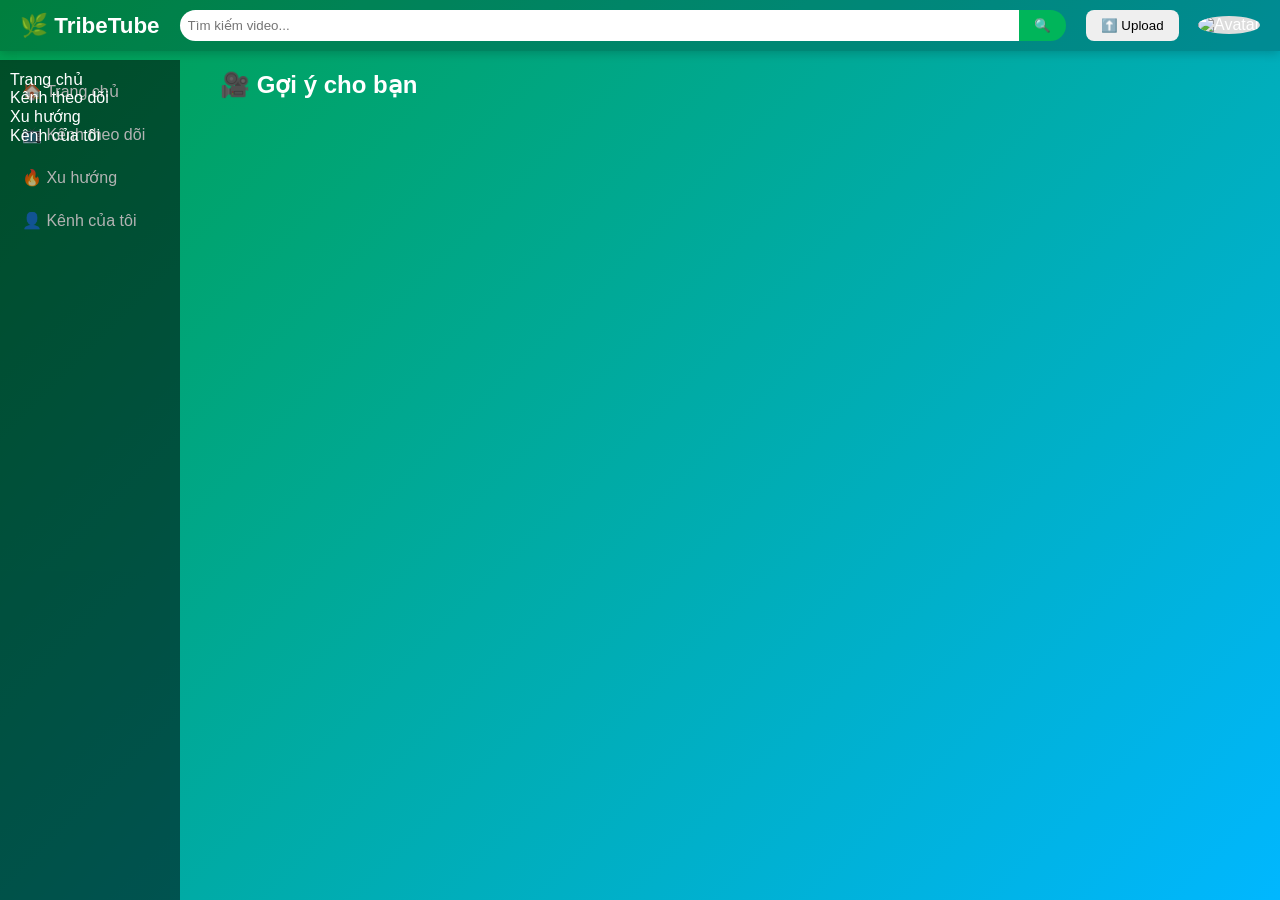
==== index.html @ 8749ccd2 "Update index.html" ====
<!DOCTYPE html>
<html lang="vi">
<head>
  <meta charset="UTF-8">
  <meta name="viewport" content="width=device-width, initial-scale=1.0">
  <title>TribeTube</title>
  <link rel="stylesheet" href="style.css">
</head>
<body>
  <header class="header">
    <div class="logo">🌿 TribeTube</div>
    <div class="search-bar">
      <input type="text" placeholder="Tìm kiếm video..." id="searchInput">
      <button id="searchBtn">🔍</button>
    </div>
    <div class="user-actions">
      <button id="uploadBtn">⬆️ Upload</button>
      <img src="https://i.imgur.com/0y0y0y0.png" alt="Avatar" class="avatar">
    </div>
  </header>

  <nav class="sidebar">
    <a href="#">🏠 Trang chủ</a>
    <a href="#">📺 Kênh theo dõi</a>
    <a href="#">🔥 Xu hướng</a>
    <a href="#">👤 Kênh của tôi</a>
  </nav>

  <main class="main-content">
    <h2>🎥 Gợi ý cho bạn</h2>
    <div id="videoFeed" class="video-grid">
      <!-- Video sẽ hiển thị tại đây -->
    </div>
  </main>

  <!-- Modal upload -->
  <div id="uploadModal" class="modal hidden">
    <div class="modal-content">
      <span id="closeModal">&times;</span>
      <h3>Tải video lên</h3>
      <input type="file" id="videoFile" accept="video/*">
      <input type="text" id="videoTitle" placeholder="Tiêu đề">
      <textarea id="videoDesc" placeholder="Mô tả video..."></textarea>
      <button id="confirmUpload">Tải lên</button>
    </div>
  </div>

  <script src="app.js"></script>
</body>
</html>

<link rel="stylesheet" href="style.css">
<script src="app.js" defer></script>
<div class="sidebar">
  <div class="nav-item" data-target="home">Trang chủ</div>
  <div class="nav-item" data-target="follow">Kênh theo dõi</div>
  <div class="nav-item" data-target="trend">Xu hướng</div>
  <div class="nav-item" data-target="mychannel">Kênh của tôi</div>
</div>
---- style.css ----
* {
  margin: 0;
  padding: 0;
  box-sizing: border-box;
  font-family: "Segoe UI", sans-serif;
}

body {
  display: flex;
  flex-direction: column;
  height: 100vh;
  background: linear-gradient(135deg, #009f4d, #00b7ff);
  color: #fff;
}

/* Header */
.header {
  display: flex;
  align-items: center;
  justify-content: space-between;
  background-color: rgba(0,0,0,0.2);
  padding: 10px 20px;
  box-shadow: 0 2px 10px rgba(0,0,0,0.2);
}

.logo {
  font-size: 1.4rem;
  font-weight: bold;
}

.search-bar {
  flex: 1;
  margin: 0 20px;
  display: flex;
  align-items: center;
}

.search-bar input {
  flex: 1;
  padding: 8px;
  border-radius: 20px 0 0 20px;
  border: none;
  outline: none;
}

.search-bar button {
  padding: 8px 15px;
  border-radius: 0 20px 20px 0;
  border: none;
  background: #00b55a;
  color: white;
  cursor: pointer;
  transition: 0.3s;
}
.search-bar button:hover {
  background: #00994a;
}

/* Sidebar */
.sidebar {
  position: fixed;
  top: 60px;
  left: 0;
  width: 180px;
  height: calc(100vh - 60px);
  background: rgba(0,0,0,0.3);
  display: flex;
  flex-direction: column;
  padding: 10px;
}

.sidebar a {
  color: #fff;
  text-decoration: none;
  padding: 12px;
  border-radius: 8px;
  transition: 0.3s;
}

.sidebar a:hover {
  background-color: rgba(255,255,255,0.15);
}

/* Main content */
.main-content {
  margin-left: 200px;
  padding: 20px;
}

.video-grid {
  display: grid;
  grid-template-columns: repeat(auto-fill, minmax(220px, 1fr));
  gap: 20px;
  margin-top: 20px;
}

.video-card {
  background: rgba(255,255,255,0.1);
  border-radius: 12px;
  overflow: hidden;
  transition: 0.3s;
  cursor: pointer;
}

.video-card:hover {
  transform: translateY(-5px);
  box-shadow: 0 5px 20px rgba(0,0,0,0.2);
}

.video-thumb {
  width: 100%;
  height: 130px;
  object-fit: cover;
}

.video-info {
  padding: 10px;
}

/* Modal upload */
.modal {
  position: fixed;
  top: 0; left: 0;
  width: 100%;
  height: 100%;
  display: flex;
  justify-content: center;
  align-items: center;
  background: rgba(0,0,0,0.6);
}

.modal.hidden {
  display: none;
}

.modal-content {
  background: #fff;
  color: #000;
  padding: 20px;
  border-radius: 12px;
  width: 400px;
  position: relative;
}

#closeModal {
  position: absolute;
  right: 10px;
  top: 10px;
  cursor: pointer;
  font-size: 18px;
  font-weight: bold;
}

button {
  cursor: pointer;
  border: none;
  padding: 8px 15px;
  border-radius: 8px;
}

.avatar {
  width: 35px;
  height: 35px;
  border-radius: 50%;
  background: #ddd;
  margin-left: 15px;
}
---- style.css ----
* {
  margin: 0;
  padding: 0;
  box-sizing: border-box;
  font-family: "Segoe UI", sans-serif;
}

body {
  display: flex;
  flex-direction: column;
  height: 100vh;
  background: linear-gradient(135deg, #009f4d, #00b7ff);
  color: #fff;
}

/* Header */
.header {
  display: flex;
  align-items: center;
  justify-content: space-between;
  background-color: rgba(0,0,0,0.2);
  padding: 10px 20px;
  box-shadow: 0 2px 10px rgba(0,0,0,0.2);
}

.logo {
  font-size: 1.4rem;
  font-weight: bold;
}

.search-bar {
  flex: 1;
  margin: 0 20px;
  display: flex;
  align-items: center;
}

.search-bar input {
  flex: 1;
  padding: 8px;
  border-radius: 20px 0 0 20px;
  border: none;
  outline: none;
}

.search-bar button {
  padding: 8px 15px;
  border-radius: 0 20px 20px 0;
  border: none;
  background: #00b55a;
  color: white;
  cursor: pointer;
  transition: 0.3s;
}
.search-bar button:hover {
  background: #00994a;
}

/* Sidebar */
.sidebar {
  position: fixed;
  top: 60px;
  left: 0;
  width: 180px;
  height: calc(100vh - 60px);
  background: rgba(0,0,0,0.3);
  display: flex;
  flex-direction: column;
  padding: 10px;
}

.sidebar a {
  color: #fff;
  text-decoration: none;
  padding: 12px;
  border-radius: 8px;
  transition: 0.3s;
}

.sidebar a:hover {
  background-color: rgba(255,255,255,0.15);
}

/* Main content */
.main-content {
  margin-left: 200px;
  padding: 20px;
}

.video-grid {
  display: grid;
  grid-template-columns: repeat(auto-fill, minmax(220px, 1fr));
  gap: 20px;
  margin-top: 20px;
}

.video-card {
  background: rgba(255,255,255,0.1);
  border-radius: 12px;
  overflow: hidden;
  transition: 0.3s;
  cursor: pointer;
}

.video-card:hover {
  transform: translateY(-5px);
  box-shadow: 0 5px 20px rgba(0,0,0,0.2);
}

.video-thumb {
  width: 100%;
  height: 130px;
  object-fit: cover;
}

.video-info {
  padding: 10px;
}

/* Modal upload */
.modal {
  position: fixed;
  top: 0; left: 0;
  width: 100%;
  height: 100%;
  display: flex;
  justify-content: center;
  align-items: center;
  background: rgba(0,0,0,0.6);
}

.modal.hidden {
  display: none;
}

.modal-content {
  background: #fff;
  color: #000;
  padding: 20px;
  border-radius: 12px;
  width: 400px;
  position: relative;
}

#closeModal {
  position: absolute;
  right: 10px;
  top: 10px;
  cursor: pointer;
  font-size: 18px;
  font-weight: bold;
}

button {
  cursor: pointer;
  border: none;
  padding: 8px 15px;
  border-radius: 8px;
}

.avatar {
  width: 35px;
  height: 35px;
  border-radius: 50%;
  background: #ddd;
  margin-left: 15px;
}
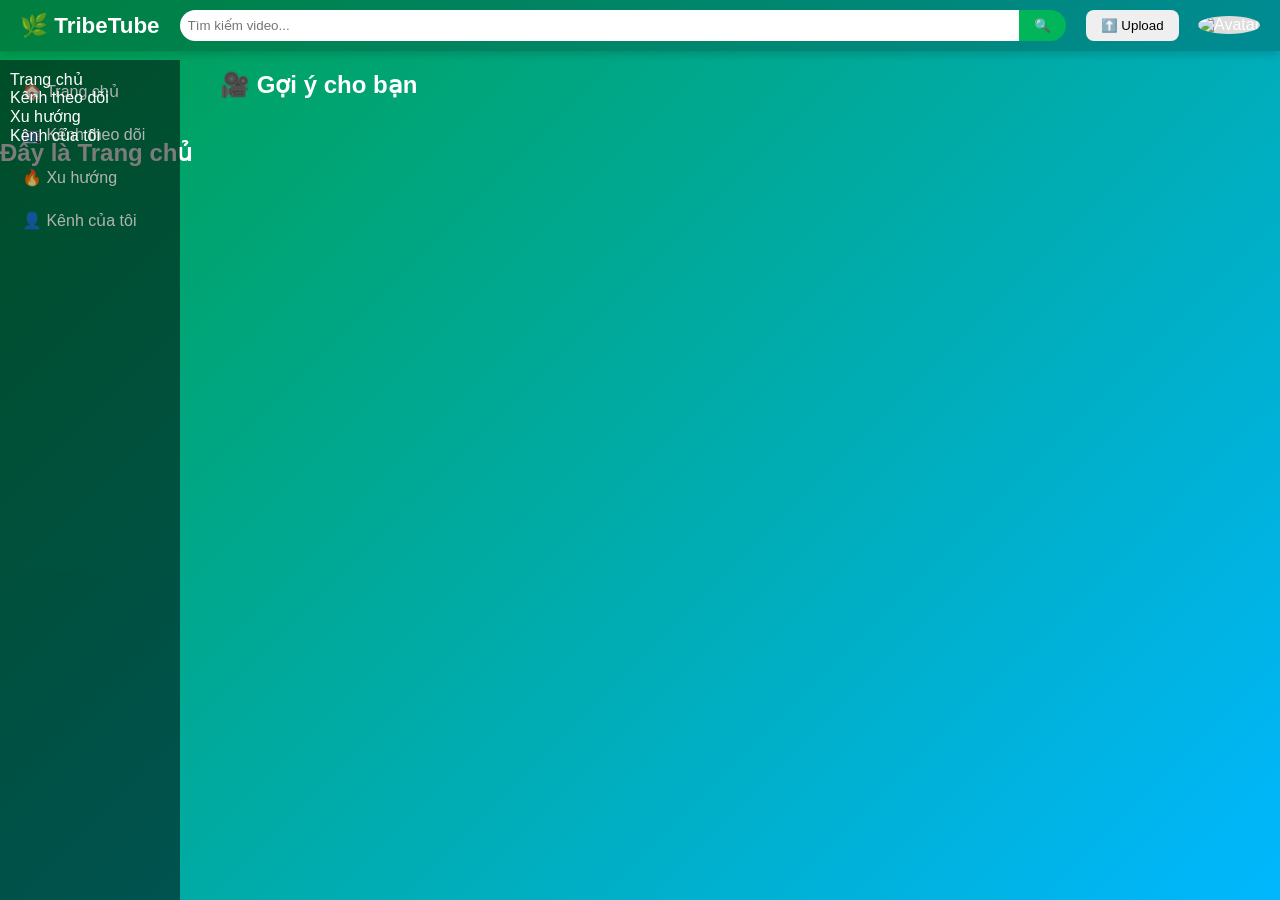
==== commit 50fe5e16: "Update index.html" ====
--- a/index.html
+++ b/index.html
@@ -57,3 +57,19 @@
   <div class="nav-item" data-target="trend">Xu hướng</div>
   <div class="nav-item" data-target="mychannel">Kênh của tôi</div>
 </div>
+<div id="home" class="page">
+  <h2>Đây là Trang chủ</h2>
+  <!-- danh sách video hoặc gợi ý -->
+</div>
+
+<div id="follow" class="page" style="display:none;">
+  <h2>Kênh bạn theo dõi</h2>
+</div>
+
+<div id="trend" class="page" style="display:none;">
+  <h2>Xu hướng hôm nay</h2>
+</div>
+
+<div id="mychannel" class="page" style="display:none;">
+  <h2>Kênh của tôi</h2>
+</div>
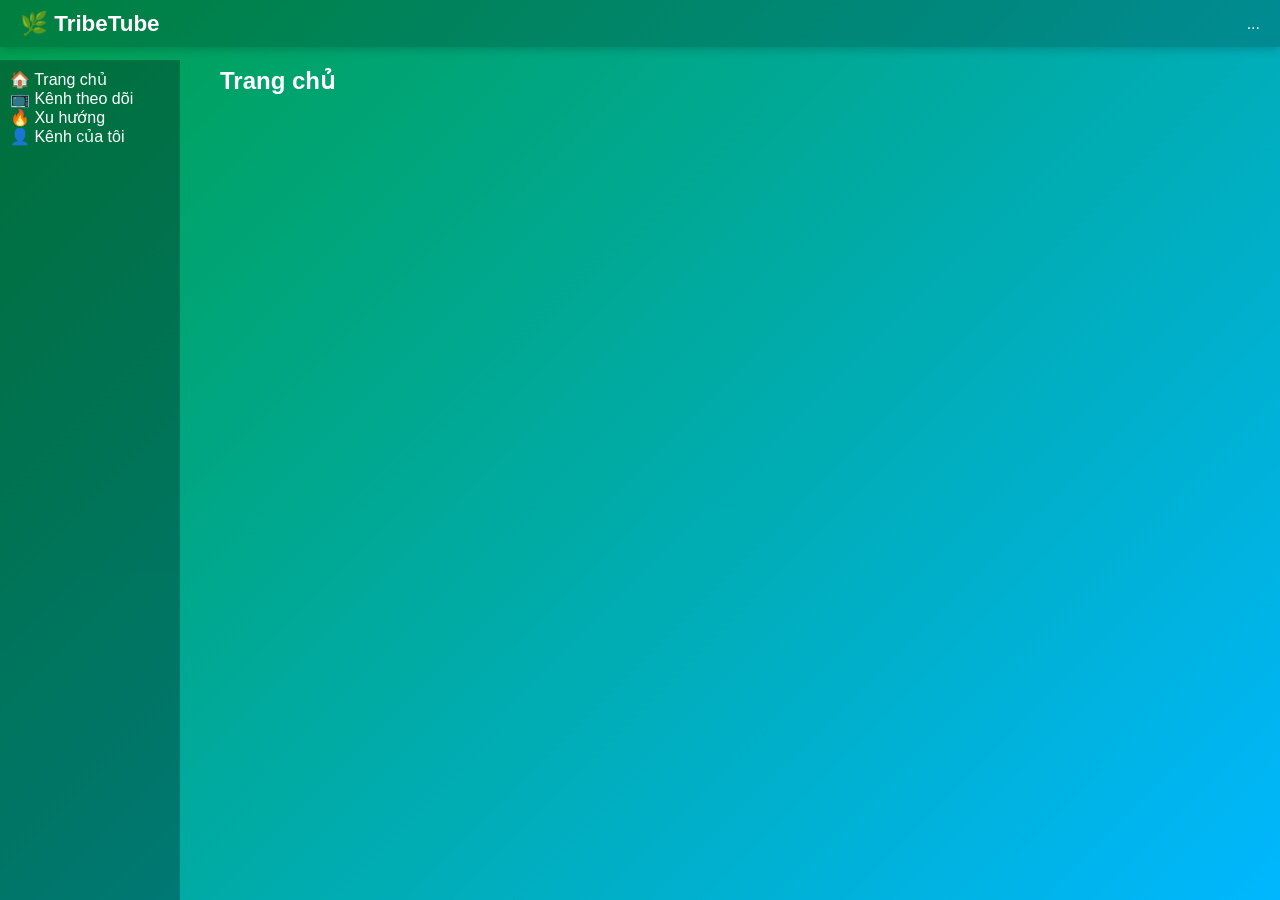
==== commit 6d5bcc40: "Update index.html" ====
--- a/index.html
+++ b/index.html
@@ -1,75 +1,41 @@
 <!DOCTYPE html>
 <html lang="vi">
 <head>
-  <meta charset="UTF-8">
-  <meta name="viewport" content="width=device-width, initial-scale=1.0">
+  <meta charset="UTF-8" />
+  <meta name="viewport" content="width=device-width, initial-scale=1.0" />
   <title>TribeTube</title>
-  <link rel="stylesheet" href="style.css">
+  <link rel="stylesheet" href="style.css" />
 </head>
 <body>
+
+  <!-- Đây là phần HTML chính -->
   <header class="header">
     <div class="logo">🌿 TribeTube</div>
-    <div class="search-bar">
-      <input type="text" placeholder="Tìm kiếm video..." id="searchInput">
-      <button id="searchBtn">🔍</button>
-    </div>
-    <div class="user-actions">
-      <button id="uploadBtn">⬆️ Upload</button>
-      <img src="https://i.imgur.com/0y0y0y0.png" alt="Avatar" class="avatar">
-    </div>
+    ...
   </header>
 
   <nav class="sidebar">
-    <a href="#">🏠 Trang chủ</a>
-    <a href="#">📺 Kênh theo dõi</a>
-    <a href="#">🔥 Xu hướng</a>
-    <a href="#">👤 Kênh của tôi</a>
+    <div class="nav-item" data-target="home">🏠 Trang chủ</div>
+    <div class="nav-item" data-target="follow">📺 Kênh theo dõi</div>
+    <div class="nav-item" data-target="trend">🔥 Xu hướng</div>
+    <div class="nav-item" data-target="mychannel">👤 Kênh của tôi</div>
   </nav>
 
   <main class="main-content">
-    <h2>🎥 Gợi ý cho bạn</h2>
-    <div id="videoFeed" class="video-grid">
-      <!-- Video sẽ hiển thị tại đây -->
+    <div id="home" class="page">
+      <h2>Trang chủ</h2>
+    </div>
+    <div id="follow" class="page" style="display:none;">
+      <h2>Kênh theo dõi</h2>
+    </div>
+    <div id="trend" class="page" style="display:none;">
+      <h2>Xu hướng</h2>
+    </div>
+    <div id="mychannel" class="page" style="display:none;">
+      <h2>Kênh của tôi</h2>
     </div>
   </main>
-
-  <!-- Modal upload -->
-  <div id="uploadModal" class="modal hidden">
-    <div class="modal-content">
-      <span id="closeModal">&times;</span>
-      <h3>Tải video lên</h3>
-      <input type="file" id="videoFile" accept="video/*">
-      <input type="text" id="videoTitle" placeholder="Tiêu đề">
-      <textarea id="videoDesc" placeholder="Mô tả video..."></textarea>
-      <button id="confirmUpload">Tải lên</button>
-    </div>
-  </div>
 
   <script src="app.js"></script>
 </body>
 </html>
-
-<link rel="stylesheet" href="style.css">
-<script src="app.js" defer></script>
-<div class="sidebar">
-  <div class="nav-item" data-target="home">Trang chủ</div>
-  <div class="nav-item" data-target="follow">Kênh theo dõi</div>
-  <div class="nav-item" data-target="trend">Xu hướng</div>
-  <div class="nav-item" data-target="mychannel">Kênh của tôi</div>
-</div>
-<div id="home" class="page">
-  <h2>Đây là Trang chủ</h2>
-  <!-- danh sách video hoặc gợi ý -->
-</div>
-
-<div id="follow" class="page" style="display:none;">
-  <h2>Kênh bạn theo dõi</h2>
-</div>
-
-<div id="trend" class="page" style="display:none;">
-  <h2>Xu hướng hôm nay</h2>
-</div>
-
-<div id="mychannel" class="page" style="display:none;">
-  <h2>Kênh của tôi</h2>
-</div>
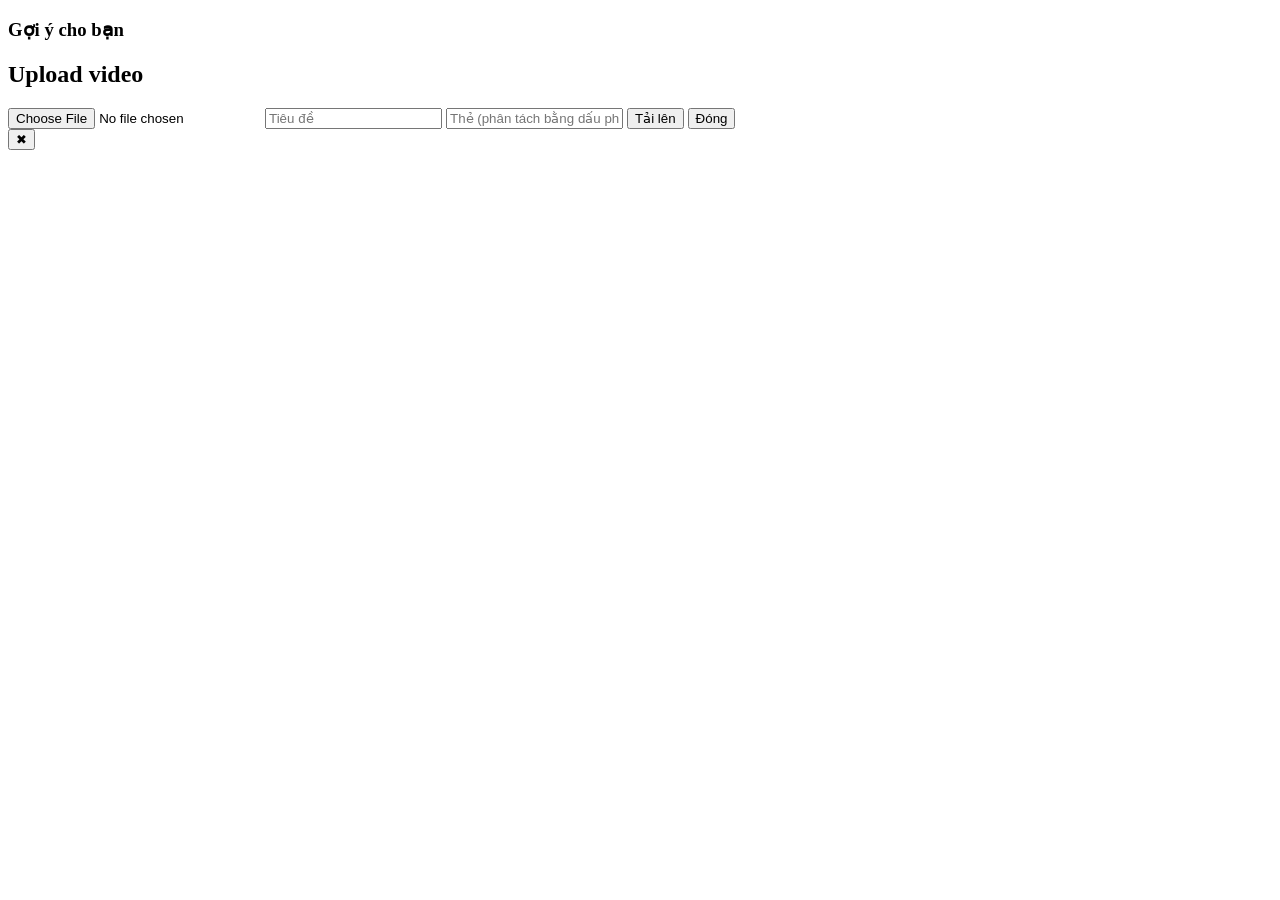
==== commit deeebce6: "Update index.html" ====
--- a/index.html
+++ b/index.html
@@ -1,41 +1,46 @@
 <!DOCTYPE html>
-<html lang="vi">
-<head>
-  <meta charset="UTF-8" />
-  <meta name="viewport" content="width=device-width, initial-scale=1.0" />
-  <title>TribeTube</title>
-  <link rel="stylesheet" href="style.css" />
-</head>
-<body>
+</nav>
+</aside>
 
-  <!-- Đây là phần HTML chính -->
-  <header class="header">
-    <div class="logo">🌿 TribeTube</div>
-    ...
-  </header>
 
-  <nav class="sidebar">
-    <div class="nav-item" data-target="home">🏠 Trang chủ</div>
-    <div class="nav-item" data-target="follow">📺 Kênh theo dõi</div>
-    <div class="nav-item" data-target="trend">🔥 Xu hướng</div>
-    <div class="nav-item" data-target="mychannel">👤 Kênh của tôi</div>
-  </nav>
+<section class="center" id="centerArea">
+<!-- dynamic content inserted here -->
+</section>
 
-  <main class="main-content">
-    <div id="home" class="page">
-      <h2>Trang chủ</h2>
-    </div>
-    <div id="follow" class="page" style="display:none;">
-      <h2>Kênh theo dõi</h2>
-    </div>
-    <div id="trend" class="page" style="display:none;">
-      <h2>Xu hướng</h2>
-    </div>
-    <div id="mychannel" class="page" style="display:none;">
-      <h2>Kênh của tôi</h2>
-    </div>
-  </main>
 
-  <script src="app.js"></script>
+<aside class="right" id="rightAside">
+<h3>Gợi ý cho bạn</h3>
+<div id="recommendList"></div>
+</aside>
+</main>
+
+
+<!-- Upload modal (hidden) -->
+<div id="uploadModal" class="modal hidden">
+<div class="modal-inner">
+<h2>Upload video</h2>
+<input id="videoFile" type="file" accept="video/*" />
+<input id="videoTitle" placeholder="Tiêu đề" />
+<input id="videoTags" placeholder="Thẻ (phân tách bằng dấu phẩy)" />
+<button id="doUploadBtn">Tải lên</button>
+<button id="closeUploadBtn">Đóng</button>
+<div id="uploadProgress"></div>
+</div>
+</div>
+
+
+<!-- Video player modal -->
+<div id="playerModal" class="modal hidden">
+<div class="modal-inner player-inner">
+<button id="closePlayer">✖</button>
+<div id="playerArea"></div>
+<div id="videoMeta"></div>
+<div id="commentBox"></div>
+</div>
+</div>
+
+
+<script type="module" src="app.js"></script>
+<!-- Firebase SDKs are imported inside app.js as modules -->
 </body>
 </html>
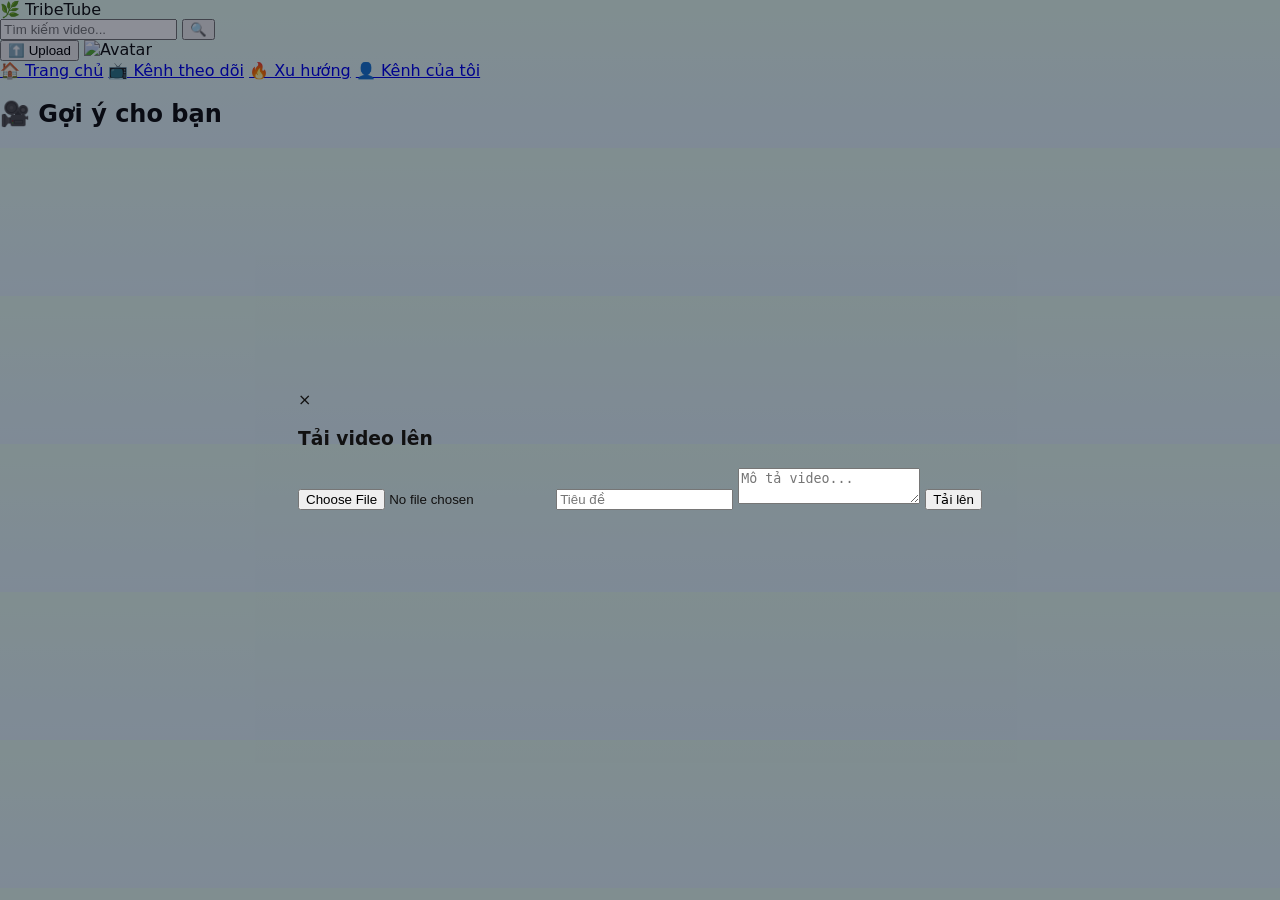
==== commit 93be3b8e: "Update index.html" ====
--- a/index.html
+++ b/index.html
@@ -1,46 +1,50 @@
 <!DOCTYPE html>
-</nav>
-</aside>
+<html lang="vi">
+<head>
+  <meta charset="UTF-8">
+  <meta name="viewport" content="width=device-width, initial-scale=1.0">
+  <title>TribeTube</title>
+  <link rel="stylesheet" href="style.css">
+</head>
+<body>
+  <header class="header">
+    <div class="logo">🌿 TribeTube</div>
+    <div class="search-bar">
+      <input type="text" placeholder="Tìm kiếm video..." id="searchInput">
+      <button id="searchBtn">🔍</button>
+    </div>
+    <div class="user-actions">
+      <button id="uploadBtn">⬆️ Upload</button>
+      <img src="https://i.imgur.com/0y0y0y0.png" alt="Avatar" class="avatar">
+    </div>
+  </header>
 
+  <nav class="sidebar">
+    <a href="#">🏠 Trang chủ</a>
+    <a href="#">📺 Kênh theo dõi</a>
+    <a href="#">🔥 Xu hướng</a>
+    <a href="#">👤 Kênh của tôi</a>
+  </nav>
 
-<section class="center" id="centerArea">
-<!-- dynamic content inserted here -->
-</section>
+  <main class="main-content">
+    <h2>🎥 Gợi ý cho bạn</h2>
+    <div id="videoFeed" class="video-grid">
+      <!-- Video sẽ hiển thị tại đây -->
+    </div>
+  </main>
 
+  <!-- Modal upload -->
+  <div id="uploadModal" class="modal hidden">
+    <div class="modal-content">
+      <span id="closeModal">&times;</span>
+      <h3>Tải video lên</h3>
+      <input type="file" id="videoFile" accept="video/*">
+      <input type="text" id="videoTitle" placeholder="Tiêu đề">
+      <textarea id="videoDesc" placeholder="Mô tả video..."></textarea>
+      <button id="confirmUpload">Tải lên</button>
+    </div>
+  </div>
 
-<aside class="right" id="rightAside">
-<h3>Gợi ý cho bạn</h3>
-<div id="recommendList"></div>
-</aside>
-</main>
-
-
-<!-- Upload modal (hidden) -->
-<div id="uploadModal" class="modal hidden">
-<div class="modal-inner">
-<h2>Upload video</h2>
-<input id="videoFile" type="file" accept="video/*" />
-<input id="videoTitle" placeholder="Tiêu đề" />
-<input id="videoTags" placeholder="Thẻ (phân tách bằng dấu phẩy)" />
-<button id="doUploadBtn">Tải lên</button>
-<button id="closeUploadBtn">Đóng</button>
-<div id="uploadProgress"></div>
-</div>
-</div>
-
-
-<!-- Video player modal -->
-<div id="playerModal" class="modal hidden">
-<div class="modal-inner player-inner">
-<button id="closePlayer">✖</button>
-<div id="playerArea"></div>
-<div id="videoMeta"></div>
-<div id="commentBox"></div>
-</div>
-</div>
-
-
-<script type="module" src="app.js"></script>
-<!-- Firebase SDKs are imported inside app.js as modules -->
+  <script src="app.js"></script>
 </body>
 </html>
--- a/style.css
+++ b/style.css
@@ -0,0 +1,50 @@
+/* Simple, modern green+blue theme */
+:root{
+--green-1:#00b37e;
+--green-2:#00a18a;
+--blue-1:#00a6ff;
+--bg:#e9fff3;
+--card:#ffffff;
+--muted:#6b7280;
+}
+*{box-sizing:border-box}
+body{margin:0;font-family:Inter,system-ui,Arial,sans-serif;background:linear-gradient(180deg,var(--bg) 0%,#e6f7ff 100%);color:#111}
+.topbar{display:flex;align-items:center;justify-content:space-between;padding:12px 18px;background:linear-gradient(90deg,var(--green-1),var(--blue-1));color:#fff;position:sticky;top:0;z-index:50}
+.brand{font-weight:800;font-size:20px}
+.brand span{color:rgba(255,255,255,0.9);font-weight:700}
+.search-area{display:flex;align-items:center;gap:8px}
+.search-area input{padding:8px 12px;border-radius:20px;border:none;width:320px}
+.actions{display:flex;gap:10px;align-items:center}
+.actions button{background:rgba(255,255,255,0.12);border:none;color:#fff;padding:8px 12px;border-radius:10px;cursor:pointer}
+.hidden{display:none}
+
+
+.layout{display:grid;grid-template-columns:220px 1fr 320px;gap:18px;padding:18px}
+.left nav a{display:block;padding:10px;border-radius:8px;margin-bottom:6px;color:#073b2b;text-decoration:none}
+.left nav a:hover{background:rgba(0,0,0,0.04)}
+.center{display:grid;grid-template-columns:repeat(auto-fill,minmax(260px,1fr));gap:18px}
+.card{background:var(--card);border-radius:12px;overflow:hidden;box-shadow:0 6px 18px rgba(2,46,37,0.08);transition:transform .18s,box-shadow .18s}
+.card:hover{transform:translateY(-6px);box-shadow:0 12px 28px rgba(2,46,37,0.12)}
+.thumb{width:100%;height:160px;object-fit:cover}
+.meta{padding:10px}
+.title{font-weight:600;color:var(--green-2)}
+.channel{font-size:13px;color:var(--muted)}
+.views{font-size:12px;color:#94a3b8;margin-top:6px}
+.right{padding-left:6px}
+.reco-item{display:flex;gap:10px;padding:10px;border-radius:8px}
+.reco-item img{width:100px;height:60px;object-fit:cover;border-radius:6px}
+
+
+.modal{position:fixed;inset:0;background:rgba(2,6,23,0.45);display:flex;align-items:center;justify-content:center}
+.modal-inner{background:white;padding:18px;border-radius:12px;width:560px;max-width:95%}
+.player-inner{width:900px;max-width:95%}
+#playerArea video{width:100%;height:480px;background:#000}
+#commentBox{margin-top:12px}
+.comment{padding:8px;border-radius:8px;border:1px solid #eef2f7;margin-bottom:8px}
+
+
+@media (max-width:980px){.layout{grid-template-columns:1fr}.right{display:none}}
+
+
+/* small helpers */
+.btn-link{background:none;border:none;color:var(--blue-1);cursor:pointer}
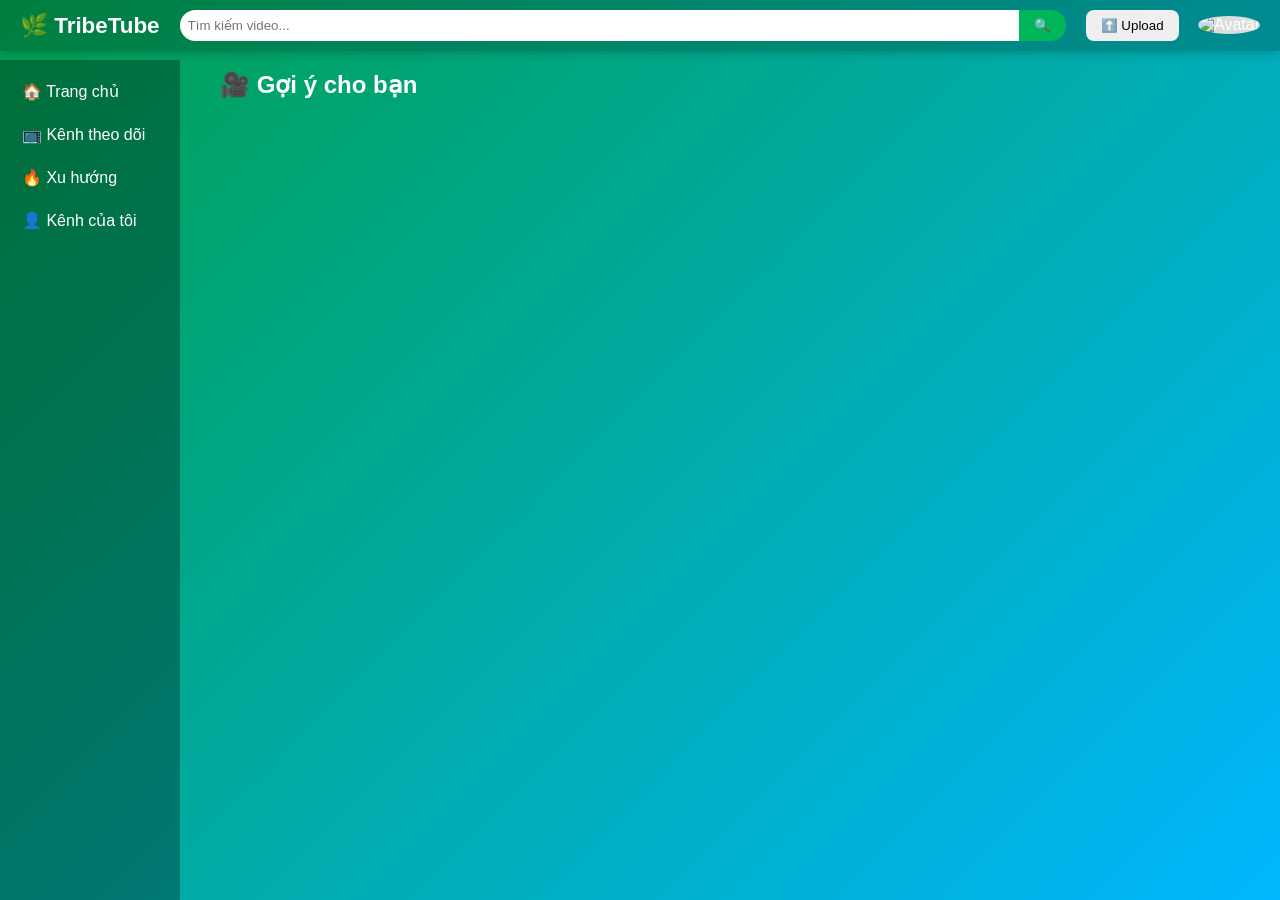
==== commit 74928016: "Update index.html" ====
--- a/index.html
+++ b/index.html
@@ -3,7 +3,7 @@
 <head>
   <meta charset="UTF-8">
   <meta name="viewport" content="width=device-width, initial-scale=1.0">
-  <title>TribeTube</title>
+  <title>TribeTube - Gợi ý</title>
   <link rel="stylesheet" href="style.css">
 </head>
 <body>
@@ -20,20 +20,17 @@
   </header>
 
   <nav class="sidebar">
-    <a href="#">🏠 Trang chủ</a>
-    <a href="#">📺 Kênh theo dõi</a>
-    <a href="#">🔥 Xu hướng</a>
-    <a href="#">👤 Kênh của tôi</a>
+    <a href="home.html">🏠 Trang chủ</a>
+    <a href="following.html">📺 Kênh theo dõi</a>
+    <a href="trend.html">🔥 Xu hướng</a>
+    <a href="mychannel.html">👤 Kênh của tôi</a>
   </nav>
 
   <main class="main-content">
     <h2>🎥 Gợi ý cho bạn</h2>
-    <div id="videoFeed" class="video-grid">
-      <!-- Video sẽ hiển thị tại đây -->
-    </div>
+    <div id="videoFeed" class="video-grid"></div>
   </main>
 
-  <!-- Modal upload -->
   <div id="uploadModal" class="modal hidden">
     <div class="modal-content">
       <span id="closeModal">&times;</span>
--- a/style.css
+++ b/style.css
@@ -1,50 +1,167 @@
-/* Simple, modern green+blue theme */
-:root{
---green-1:#00b37e;
---green-2:#00a18a;
---blue-1:#00a6ff;
---bg:#e9fff3;
---card:#ffffff;
---muted:#6b7280;
+* {
+  margin: 0;
+  padding: 0;
+  box-sizing: border-box;
+  font-family: "Segoe UI", sans-serif;
 }
-*{box-sizing:border-box}
-body{margin:0;font-family:Inter,system-ui,Arial,sans-serif;background:linear-gradient(180deg,var(--bg) 0%,#e6f7ff 100%);color:#111}
-.topbar{display:flex;align-items:center;justify-content:space-between;padding:12px 18px;background:linear-gradient(90deg,var(--green-1),var(--blue-1));color:#fff;position:sticky;top:0;z-index:50}
-.brand{font-weight:800;font-size:20px}
-.brand span{color:rgba(255,255,255,0.9);font-weight:700}
-.search-area{display:flex;align-items:center;gap:8px}
-.search-area input{padding:8px 12px;border-radius:20px;border:none;width:320px}
-.actions{display:flex;gap:10px;align-items:center}
-.actions button{background:rgba(255,255,255,0.12);border:none;color:#fff;padding:8px 12px;border-radius:10px;cursor:pointer}
-.hidden{display:none}
 
+body {
+  display: flex;
+  flex-direction: column;
+  height: 100vh;
+  background: linear-gradient(135deg, #009f4d, #00b7ff);
+  color: #fff;
+}
 
-.layout{display:grid;grid-template-columns:220px 1fr 320px;gap:18px;padding:18px}
-.left nav a{display:block;padding:10px;border-radius:8px;margin-bottom:6px;color:#073b2b;text-decoration:none}
-.left nav a:hover{background:rgba(0,0,0,0.04)}
-.center{display:grid;grid-template-columns:repeat(auto-fill,minmax(260px,1fr));gap:18px}
-.card{background:var(--card);border-radius:12px;overflow:hidden;box-shadow:0 6px 18px rgba(2,46,37,0.08);transition:transform .18s,box-shadow .18s}
-.card:hover{transform:translateY(-6px);box-shadow:0 12px 28px rgba(2,46,37,0.12)}
-.thumb{width:100%;height:160px;object-fit:cover}
-.meta{padding:10px}
-.title{font-weight:600;color:var(--green-2)}
-.channel{font-size:13px;color:var(--muted)}
-.views{font-size:12px;color:#94a3b8;margin-top:6px}
-.right{padding-left:6px}
-.reco-item{display:flex;gap:10px;padding:10px;border-radius:8px}
-.reco-item img{width:100px;height:60px;object-fit:cover;border-radius:6px}
+/* Header */
+.header {
+  display: flex;
+  align-items: center;
+  justify-content: space-between;
+  background-color: rgba(0,0,0,0.2);
+  padding: 10px 20px;
+  box-shadow: 0 2px 10px rgba(0,0,0,0.2);
+}
 
+.logo {
+  font-size: 1.4rem;
+  font-weight: bold;
+}
 
-.modal{position:fixed;inset:0;background:rgba(2,6,23,0.45);display:flex;align-items:center;justify-content:center}
-.modal-inner{background:white;padding:18px;border-radius:12px;width:560px;max-width:95%}
-.player-inner{width:900px;max-width:95%}
-#playerArea video{width:100%;height:480px;background:#000}
-#commentBox{margin-top:12px}
-.comment{padding:8px;border-radius:8px;border:1px solid #eef2f7;margin-bottom:8px}
+.search-bar {
+  flex: 1;
+  margin: 0 20px;
+  display: flex;
+  align-items: center;
+}
 
+.search-bar input {
+  flex: 1;
+  padding: 8px;
+  border-radius: 20px 0 0 20px;
+  border: none;
+  outline: none;
+}
 
-@media (max-width:980px){.layout{grid-template-columns:1fr}.right{display:none}}
+.search-bar button {
+  padding: 8px 15px;
+  border-radius: 0 20px 20px 0;
+  border: none;
+  background: #00b55a;
+  color: white;
+  cursor: pointer;
+  transition: 0.3s;
+}
+.search-bar button:hover {
+  background: #00994a;
+}
 
+/* Sidebar */
+.sidebar {
+  position: fixed;
+  top: 60px;
+  left: 0;
+  width: 180px;
+  height: calc(100vh - 60px);
+  background: rgba(0,0,0,0.3);
+  display: flex;
+  flex-direction: column;
+  padding: 10px;
+}
 
-/* small helpers */
-.btn-link{background:none;border:none;color:var(--blue-1);cursor:pointer}
+.sidebar a {
+  color: #fff;
+  text-decoration: none;
+  padding: 12px;
+  border-radius: 8px;
+  transition: 0.3s;
+}
+
+.sidebar a:hover {
+  background-color: rgba(255,255,255,0.15);
+}
+
+/* Main content */
+.main-content {
+  margin-left: 200px;
+  padding: 20px;
+}
+
+.video-grid {
+  display: grid;
+  grid-template-columns: repeat(auto-fill, minmax(220px, 1fr));
+  gap: 20px;
+  margin-top: 20px;
+}
+
+.video-card {
+  background: rgba(255,255,255,0.1);
+  border-radius: 12px;
+  overflow: hidden;
+  transition: 0.3s;
+  cursor: pointer;
+}
+
+.video-card:hover {
+  transform: translateY(-5px);
+  box-shadow: 0 5px 20px rgba(0,0,0,0.2);
+}
+
+.video-thumb {
+  width: 100%;
+  height: 130px;
+  object-fit: cover;
+}
+
+.video-info {
+  padding: 10px;
+}
+
+/* Modal upload */
+.modal {
+  position: fixed;
+  top: 0; left: 0;
+  width: 100%;
+  height: 100%;
+  display: flex;
+  justify-content: center;
+  align-items: center;
+  background: rgba(0,0,0,0.6);
+}
+
+.modal.hidden {
+  display: none;
+}
+
+.modal-content {
+  background: #fff;
+  color: #000;
+  padding: 20px;
+  border-radius: 12px;
+  width: 400px;
+  position: relative;
+}
+
+#closeModal {
+  position: absolute;
+  right: 10px;
+  top: 10px;
+  cursor: pointer;
+  font-size: 18px;
+  font-weight: bold;
+}
+
+button {
+  cursor: pointer;
+  border: none;
+  padding: 8px 15px;
+  border-radius: 8px;
+}
+
+.avatar {
+  width: 35px;
+  height: 35px;
+  border-radius: 50%;
+  background: #ddd;
+  margin-left: 15px;
+}
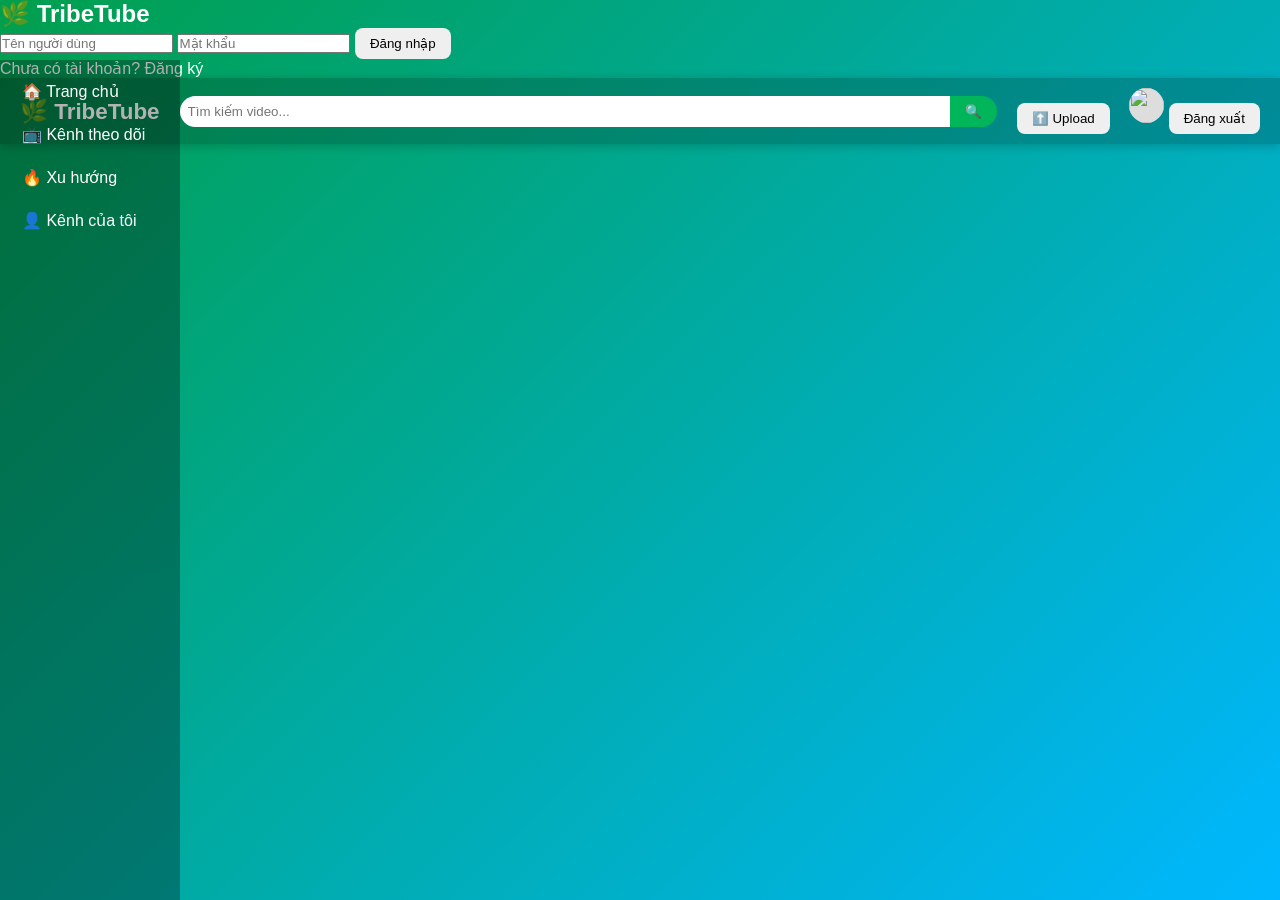
==== commit b0e68372: "Update index.html" ====
--- a/index.html
+++ b/index.html
@@ -3,42 +3,55 @@
 <head>
   <meta charset="UTF-8">
   <meta name="viewport" content="width=device-width, initial-scale=1.0">
-  <title>TribeTube - Gợi ý</title>
+  <title>TribeTube</title>
   <link rel="stylesheet" href="style.css">
 </head>
 <body>
-  <header class="header">
-    <div class="logo">🌿 TribeTube</div>
-    <div class="search-bar">
-      <input type="text" placeholder="Tìm kiếm video..." id="searchInput">
-      <button id="searchBtn">🔍</button>
+  <!-- Đăng nhập -->
+  <div id="loginScreen" class="login-screen">
+    <div class="login-box">
+      <h2>🌿 TribeTube</h2>
+      <input type="text" id="username" placeholder="Tên người dùng">
+      <input type="password" id="password" placeholder="Mật khẩu">
+      <button id="loginBtn">Đăng nhập</button>
+      <p id="signupHint">Chưa có tài khoản? <span id="signupToggle">Đăng ký</span></p>
     </div>
-    <div class="user-actions">
-      <button id="uploadBtn">⬆️ Upload</button>
-      <img src="https://i.imgur.com/0y0y0y0.png" alt="Avatar" class="avatar">
-    </div>
-  </header>
+  </div>
 
-  <nav class="sidebar">
-    <a href="home.html">🏠 Trang chủ</a>
-    <a href="following.html">📺 Kênh theo dõi</a>
-    <a href="trend.html">🔥 Xu hướng</a>
-    <a href="mychannel.html">👤 Kênh của tôi</a>
-  </nav>
+  <!-- Ứng dụng chính -->
+  <div id="app" class="hidden">
+    <header class="header">
+      <div class="logo">🌿 TribeTube</div>
+      <div class="search-bar">
+        <input type="text" placeholder="Tìm kiếm video..." id="searchInput">
+        <button id="searchBtn">🔍</button>
+      </div>
+      <div class="user-actions">
+        <button id="uploadBtn">⬆️ Upload</button>
+        <img id="userAvatar" src="https://i.imgur.com/0y0y0y0.png" class="avatar">
+        <button id="logoutBtn" class="logout">Đăng xuất</button>
+      </div>
+    </header>
 
-  <main class="main-content">
-    <h2>🎥 Gợi ý cho bạn</h2>
-    <div id="videoFeed" class="video-grid"></div>
-  </main>
+    <nav class="sidebar">
+      <a href="#" data-page="home" class="active">🏠 Trang chủ</a>
+      <a href="#" data-page="following">📺 Kênh theo dõi</a>
+      <a href="#" data-page="trend">🔥 Xu hướng</a>
+      <a href="#" data-page="mychannel">👤 Kênh của tôi</a>
+    </nav>
 
-  <div id="uploadModal" class="modal hidden">
-    <div class="modal-content">
-      <span id="closeModal">&times;</span>
-      <h3>Tải video lên</h3>
-      <input type="file" id="videoFile" accept="video/*">
-      <input type="text" id="videoTitle" placeholder="Tiêu đề">
-      <textarea id="videoDesc" placeholder="Mô tả video..."></textarea>
-      <button id="confirmUpload">Tải lên</button>
+    <main class="main-content" id="mainContent"></main>
+
+    <!-- Modal upload -->
+    <div id="uploadModal" class="modal hidden">
+      <div class="modal-content">
+        <span id="closeModal">&times;</span>
+        <h3>Tải video lên</h3>
+        <input type="file" id="videoFile" accept="video/*">
+        <input type="text" id="videoTitle" placeholder="Tiêu đề">
+        <textarea id="videoDesc" placeholder="Mô tả video..."></textarea>
+        <button id="confirmUpload">Tải lên</button>
+      </div>
     </div>
   </div>
 
--- a/style.css
+++ b/style.css
@@ -79,6 +79,11 @@
 
 .sidebar a:hover {
   background-color: rgba(255,255,255,0.15);
+}
+
+.sidebar a:active {
+  background-color: rgba(255,255,255,0.3);
+  transform: scale(0.96);
 }
 
 /* Main content */
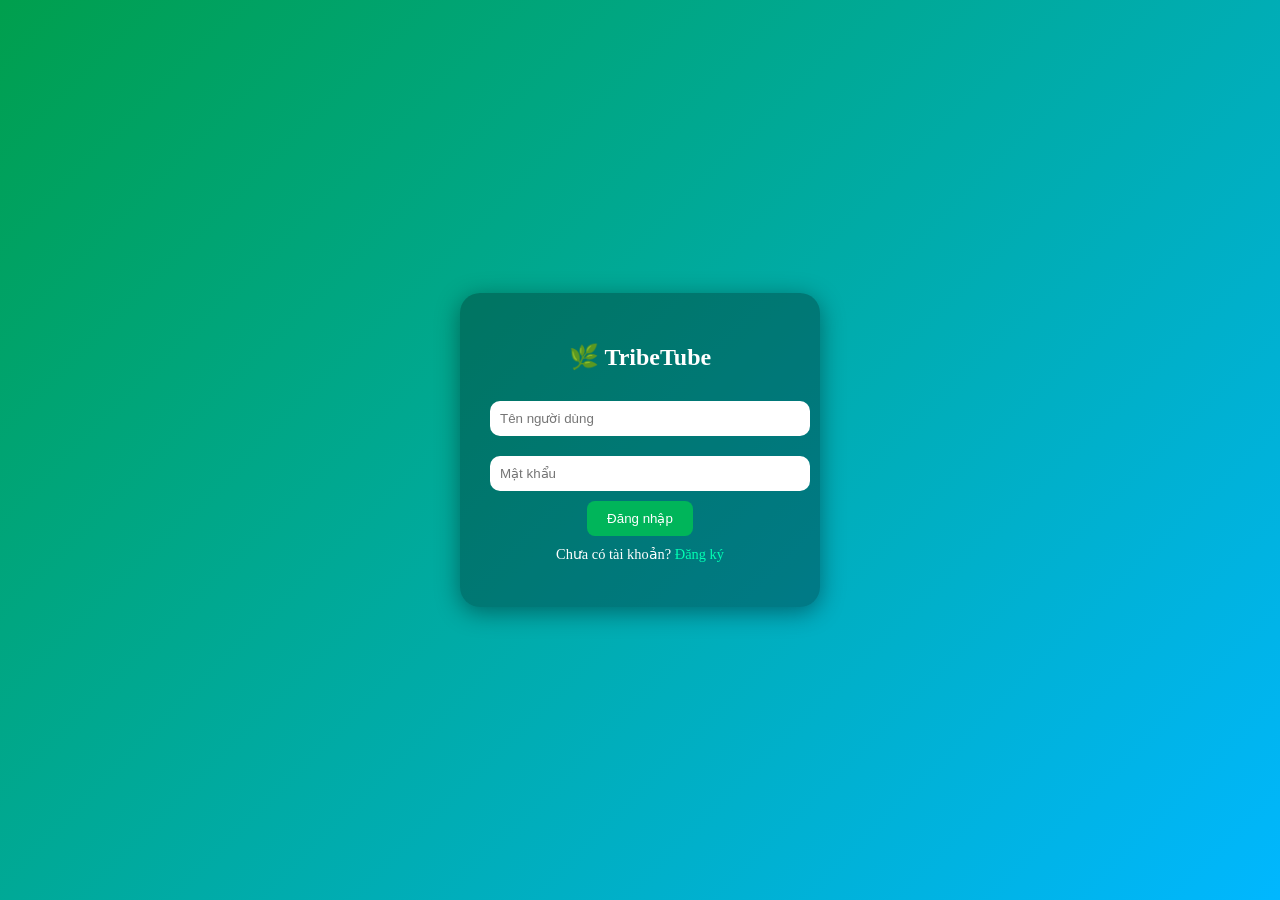
==== commit def595e4: "Update index.html" ====
--- a/index.html
+++ b/index.html
@@ -14,7 +14,7 @@
       <input type="text" id="username" placeholder="Tên người dùng">
       <input type="password" id="password" placeholder="Mật khẩu">
       <button id="loginBtn">Đăng nhập</button>
-      <p id="signupHint">Chưa có tài khoản? <span id="signupToggle">Đăng ký</span></p>
+      <p id="signupHint">Chưa có tài khoản? <span id="signupToggle" class="link-like">Đăng ký</span></p>
     </div>
   </div>
 
@@ -28,7 +28,7 @@
       </div>
       <div class="user-actions">
         <button id="uploadBtn">⬆️ Upload</button>
-        <img id="userAvatar" src="https://i.imgur.com/0y0y0y0.png" class="avatar">
+        <img id="userAvatar" src="https://i.imgur.com/4Z1Z9YB.png" class="avatar" alt="avatar">
         <button id="logoutBtn" class="logout">Đăng xuất</button>
       </div>
     </header>
@@ -45,7 +45,7 @@
     <!-- Modal upload -->
     <div id="uploadModal" class="modal hidden">
       <div class="modal-content">
-        <span id="closeModal">&times;</span>
+        <span id="closeModal" class="close">&times;</span>
         <h3>Tải video lên</h3>
         <input type="file" id="videoFile" accept="video/*">
         <input type="text" id="videoTitle" placeholder="Tiêu đề">
--- a/style.css
+++ b/style.css
@@ -1,172 +1,58 @@
-* {
-  margin: 0;
-  padding: 0;
-  box-sizing: border-box;
-  font-family: "Segoe UI", sans-serif;
+/* Làm nổi menu đang được chọn */
+.sidebar a.active {
+  background-color: rgba(255,255,255,0.25);
+  font-weight: bold;
 }
 
-body {
+/* Màn hình đăng nhập */
+.login-screen {
+  position: fixed;
+  inset: 0;
+  background: linear-gradient(135deg, #009f4d, #00b7ff);
   display: flex;
-  flex-direction: column;
-  height: 100vh;
-  background: linear-gradient(135deg, #009f4d, #00b7ff);
+  justify-content: center;
+  align-items: center;
   color: #fff;
 }
 
-/* Header */
-.header {
-  display: flex;
-  align-items: center;
-  justify-content: space-between;
-  background-color: rgba(0,0,0,0.2);
-  padding: 10px 20px;
-  box-shadow: 0 2px 10px rgba(0,0,0,0.2);
+.login-box {
+  background: rgba(0,0,0,0.3);
+  padding: 30px;
+  border-radius: 20px;
+  width: 300px;
+  text-align: center;
+  box-shadow: 0 5px 25px rgba(0,0,0,0.4);
 }
 
-.logo {
-  font-size: 1.4rem;
-  font-weight: bold;
+.login-box input {
+  width: 100%;
+  margin: 10px 0;
+  padding: 10px;
+  border: none;
+  border-radius: 10px;
 }
 
-.search-bar {
-  flex: 1;
-  margin: 0 20px;
-  display: flex;
-  align-items: center;
-}
-
-.search-bar input {
-  flex: 1;
-  padding: 8px;
-  border-radius: 20px 0 0 20px;
-  border: none;
-  outline: none;
-}
-
-.search-bar button {
-  padding: 8px 15px;
-  border-radius: 0 20px 20px 0;
-  border: none;
+.login-box button {
   background: #00b55a;
   color: white;
-  cursor: pointer;
-  transition: 0.3s;
-}
-.search-bar button:hover {
-  background: #00994a;
-}
-
-/* Sidebar */
-.sidebar {
-  position: fixed;
-  top: 60px;
-  left: 0;
-  width: 180px;
-  height: calc(100vh - 60px);
-  background: rgba(0,0,0,0.3);
-  display: flex;
-  flex-direction: column;
-  padding: 10px;
-}
-
-.sidebar a {
-  color: #fff;
-  text-decoration: none;
-  padding: 12px;
+  border: none;
+  padding: 10px 20px;
   border-radius: 8px;
-  transition: 0.3s;
-}
-
-.sidebar a:hover {
-  background-color: rgba(255,255,255,0.15);
-}
-
-.sidebar a:active {
-  background-color: rgba(255,255,255,0.3);
-  transform: scale(0.96);
-}
-
-/* Main content */
-.main-content {
-  margin-left: 200px;
-  padding: 20px;
-}
-
-.video-grid {
-  display: grid;
-  grid-template-columns: repeat(auto-fill, minmax(220px, 1fr));
-  gap: 20px;
-  margin-top: 20px;
-}
-
-.video-card {
-  background: rgba(255,255,255,0.1);
-  border-radius: 12px;
-  overflow: hidden;
-  transition: 0.3s;
   cursor: pointer;
 }
 
-.video-card:hover {
-  transform: translateY(-5px);
-  box-shadow: 0 5px 20px rgba(0,0,0,0.2);
+.login-box button:hover {
+  background: #00a34f;
 }
 
-.video-thumb {
-  width: 100%;
-  height: 130px;
-  object-fit: cover;
+#signupHint {
+  margin-top: 10px;
+  font-size: 0.9rem;
 }
 
-.video-info {
-  padding: 10px;
+#signupHint span {
+  color: #00ffb3;
+  cursor: pointer;
 }
 
-/* Modal upload */
-.modal {
-  position: fixed;
-  top: 0; left: 0;
-  width: 100%;
-  height: 100%;
-  display: flex;
-  justify-content: center;
-  align-items: center;
-  background: rgba(0,0,0,0.6);
-}
-
-.modal.hidden {
-  display: none;
-}
-
-.modal-content {
-  background: #fff;
-  color: #000;
-  padding: 20px;
-  border-radius: 12px;
-  width: 400px;
-  position: relative;
-}
-
-#closeModal {
-  position: absolute;
-  right: 10px;
-  top: 10px;
-  cursor: pointer;
-  font-size: 18px;
-  font-weight: bold;
-}
-
-button {
-  cursor: pointer;
-  border: none;
-  padding: 8px 15px;
-  border-radius: 8px;
-}
-
-.avatar {
-  width: 35px;
-  height: 35px;
-  border-radius: 50%;
-  background: #ddd;
-  margin-left: 15px;
-}
+.hidden { display: none; }
